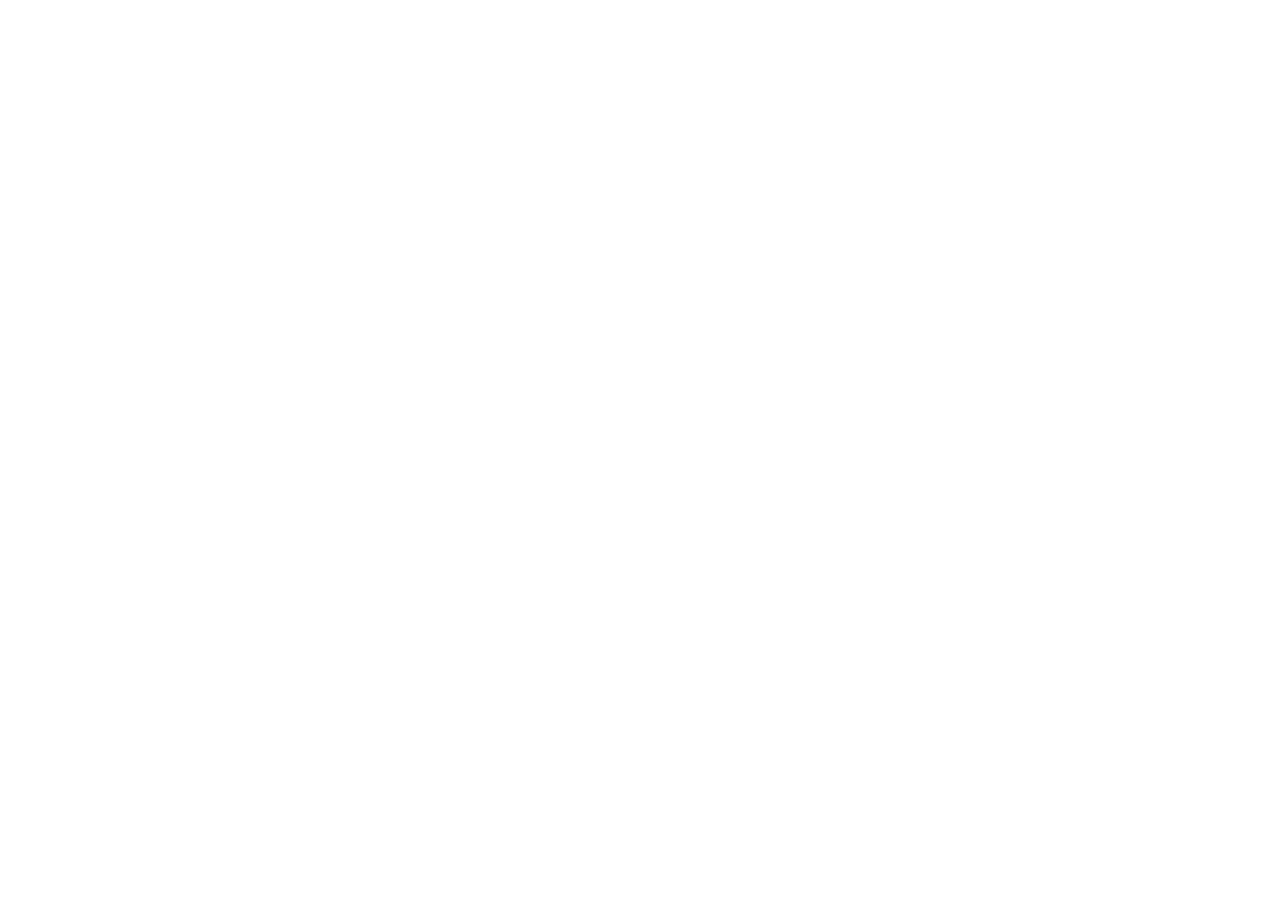
==== dmit-1530-assignment-1-start/index.html @ f0609edc "Linked stylesheets. Began Markup" ====
<!DOCTYPE html>
<html lang="en">
<head>
    <meta charset="UTF-8">
    <meta name="viewport" content="width=device-width, initial-scale=1.0">

    <!-- Additional Meta Information -->
    <meta name="Jason Villaflor" content="jvillaflor2 on Github">
    <meta name="description" content="">

    <title>Etudes</title>

    <!-- Stylesheets -->
     <link rel="stylesheet" href="css/reset.css">
     <link rel="stylesheet" href="css/styles.css">
</head>
<body>
    
</body>
</html>
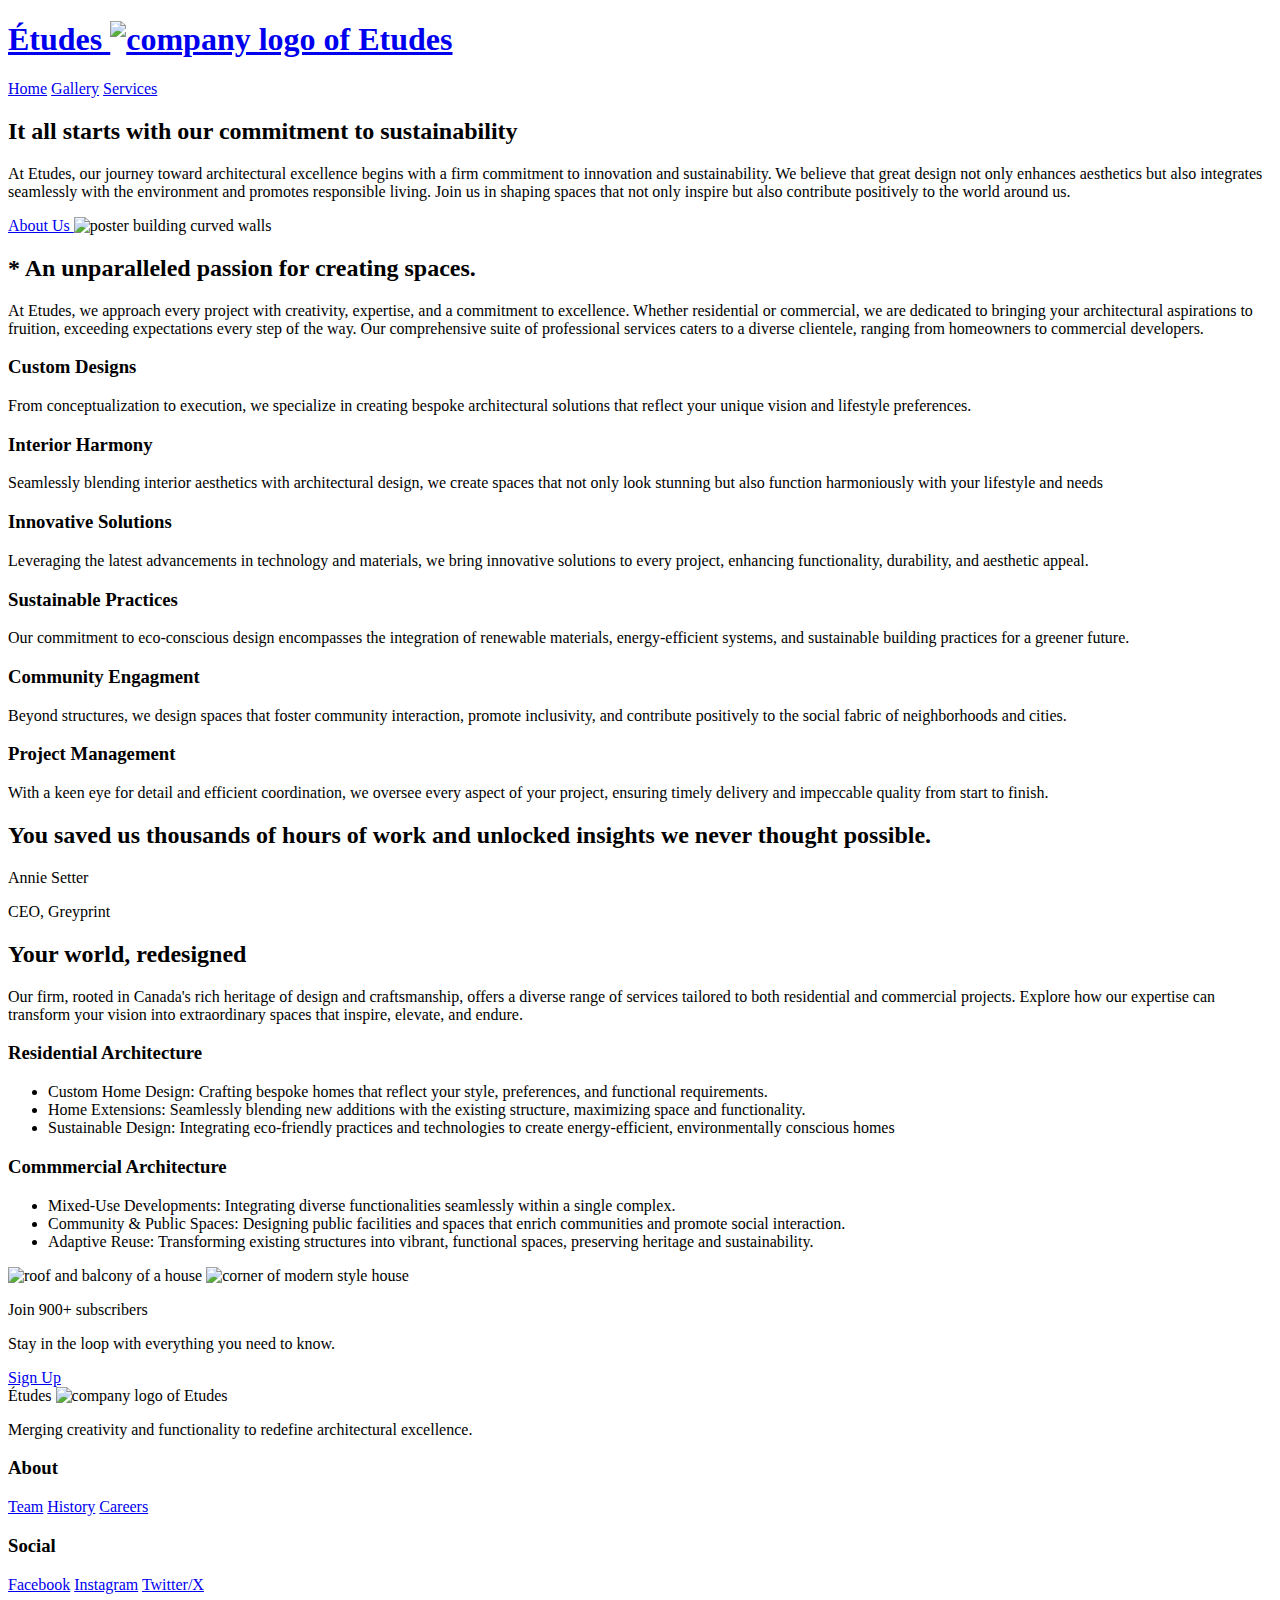
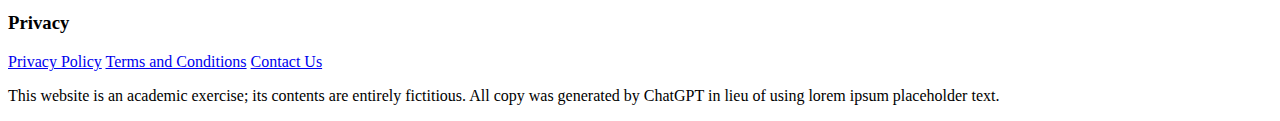
==== commit 4a805e1f: "Markup for index, started markup for gallery" ====
--- a/dmit-1530-assignment-1-start/index.html
+++ b/dmit-1530-assignment-1-start/index.html
@@ -3,6 +3,10 @@
 <head>
     <meta charset="UTF-8">
     <meta name="viewport" content="width=device-width, initial-scale=1.0">
+
+    <link rel="preconnect" href="https://fonts.googleapis.com">
+    <link rel="preconnect" href="https://fonts.gstatic.com" crossorigin>
+    <link href="https://fonts.googleapis.com/css2?family=Domine:wght@400..700&family=Libre+Baskerville:ital,wght@0,400;0,700;1,400&family=Open+Sans:ital,wght@0,300..800;1,300..800&display=swap" rel="stylesheet">
 
     <!-- Additional Meta Information -->
     <meta name="Jason Villaflor" content="jvillaflor2 on Github">
@@ -15,6 +19,134 @@
      <link rel="stylesheet" href="css/styles.css">
 </head>
 <body>
+    <header>
+        <h1>
+           <a href="index.html">
+             Études 
+            <img src="img/ix.png" alt="company logo of Etudes">
+        </a>
+        </h1>
+        <nav>
+            <a href="index.html">Home</a>
+            <a href="gallery.html">Gallery</a>
+            <a href="#">Services</a>
+        </nav>
+    </header>
+  <main>
+       <section>
+        <div>
+           
+                <h2>It all starts with our commitment to sustainability</h2>
+                <p>At Etudes, our journey toward architectural excellence begins with a firm commitment to innovation and sustainability. We believe that great design not only enhances aesthetics but also integrates seamlessly with the environment and promotes responsible living. Join us in shaping spaces that not only  inspire but also contribute positively to the world around us.</p>
+                <a class="btn" href= "#"> About Us </a>
+                <img src="img/vi.webp" alt="poster building curved walls">
+        </div>
+    </section>
+
+    <div>
+        <h2>*
+            An unparalleled passion for creating spaces.</h2>
+        <p>At Etudes, we approach every project with creativity, expertise, and a  commitment to excellence. Whether residential or commercial, we are  dedicated to bringing your architectural aspirations to fruition,  exceeding expectations every step of the way. Our comprehensive suite of professional services caters to a diverse clientele, ranging from homeowners to commercial developers.</p>
     
+    </div>
+    <section>
+        <div>
+            <h3>Custom Designs</h3>
+            <p>From conceptualization to execution, we specialize in creating bespoke  architectural solutions that reflect your unique vision and lifestyle  preferences.</p>
+        </div>
+        <div>
+            <h3>Interior Harmony</h3>
+            <p>Seamlessly blending interior aesthetics with architectural design, we  create spaces that not only look stunning but also function harmoniously  with your lifestyle and needs</p>
+        </div>
+        <div>
+            <h3>Innovative Solutions</h3>
+            <p>Leveraging the latest advancements in technology and materials, we bring  innovative solutions to every project, enhancing functionality,  durability, and aesthetic appeal.</p>
+        </div>
+        <div>
+            <h3>Sustainable Practices</h3>
+            <p>Our commitment to eco-conscious design encompasses the integration of  renewable materials, energy-efficient systems, and sustainable building  practices for a greener future.</p>
+        </div>
+        <div>
+            <h3>Community Engagment</h3>
+            <p>Beyond structures, we design spaces that foster community interaction,  promote inclusivity, and contribute positively to the social fabric of  neighborhoods and cities.</p>
+        </div>
+        <div>
+            <h3>Project Management</h3>
+            <p>With a keen eye for detail and efficient coordination, we oversee every  aspect of your project, ensuring timely delivery and impeccable quality  from start to finish.</p>
+        </div>     
+    </section>
+
+        <div>
+       <h2>You saved us thousands of hours of work and unlocked insights we never thought possible.</h2>
+       <p>Annie Setter</p>
+       <p>CEO, Greyprint</p>
+        </div>
+    
+        <section>
+            <div>
+                <h2>Your world, redesigned</h2>
+                <p>Our firm, rooted in Canada's rich heritage of design and craftsmanship, offers a diverse range of services tailored to both residential and  commercial projects. Explore how our expertise can transform your vision into extraordinary spaces that inspire, elevate, and endure.</p>
+            </div>
+            <div>
+                <h3>Residential Architecture</h3>
+                <ul>
+                    <li>Custom Home Design: Crafting bespoke homes that reflect your style, preferences, and functional requirements.</li>
+                    <li>Home Extensions: Seamlessly blending new additions with the existing structure, maximizing space and functionality.</li>
+                    <li>Sustainable Design: Integrating eco-friendly practices and technologies to create energy-efficient, environmentally conscious homes</li>
+                </ul>
+            </div>
+            <div>
+                <h3>Commmercial Architecture</h3>
+                <ul>
+                    <li>Mixed-Use Developments: Integrating diverse functionalities seamlessly within a single complex.</li>
+                    <li>Community & Public Spaces: Designing public facilities and spaces that enrich communities and promote social interaction.</li>
+                    <li>Adaptive Reuse: Transforming existing structures into vibrant, functional spaces, preserving heritage and sustainability.</li>
+                </ul>
+            </div>
+            <div>
+                <img src="img/iii.webp" alt="roof and balcony of a house">
+                <img src="img/ii.webp" alt="corner of modern style house">
+            </div>
+        </section>
+
+    <div>
+        <p>Join 900+ subscribers</p>
+        <p>Stay in the loop with everything you need to know.</p>
+        <a class="btn" href="#">Sign Up</a>
+    </div>
+  </main>
+  <footer>
+    Études <img src="img/ix.png" alt="company logo of Etudes">
+    <p>Merging creativity and functionality to redefine architectural excellence.</p>
+                <div>
+                    <div>
+                        <h3>About</h3>
+                        <div>
+                            <a href="#">Team</a>
+                            <a href="#">History</a>
+                            <a href="#">Careers</a>
+                        </div>
+                    </div>
+                    <div>
+                        <h3>Social</h3>
+                        <div>
+                            <a href="#">Facebook</a>
+                            <a href="#">Instagram</a>
+                            <a href="#">Twitter/X</a>
+                        </div>
+                    </div>
+                    <div>
+                        <h3>Privacy</h3>
+                        <div>
+                            <a href="#">Privacy Policy</a>
+                            <a href="#">Terms and Conditions</a>
+                            <a href="#">Contact Us</a>
+                        </div>
+                    </div>
+                </div>
+        <div> 
+            <p>This website is an academic exercise; its contents are entirely fictitious. All copy was generated by ChatGPT in lieu of using lorem ipsum placeholder text.</p>
+        </div>
+  </footer>
 </body>
 </html>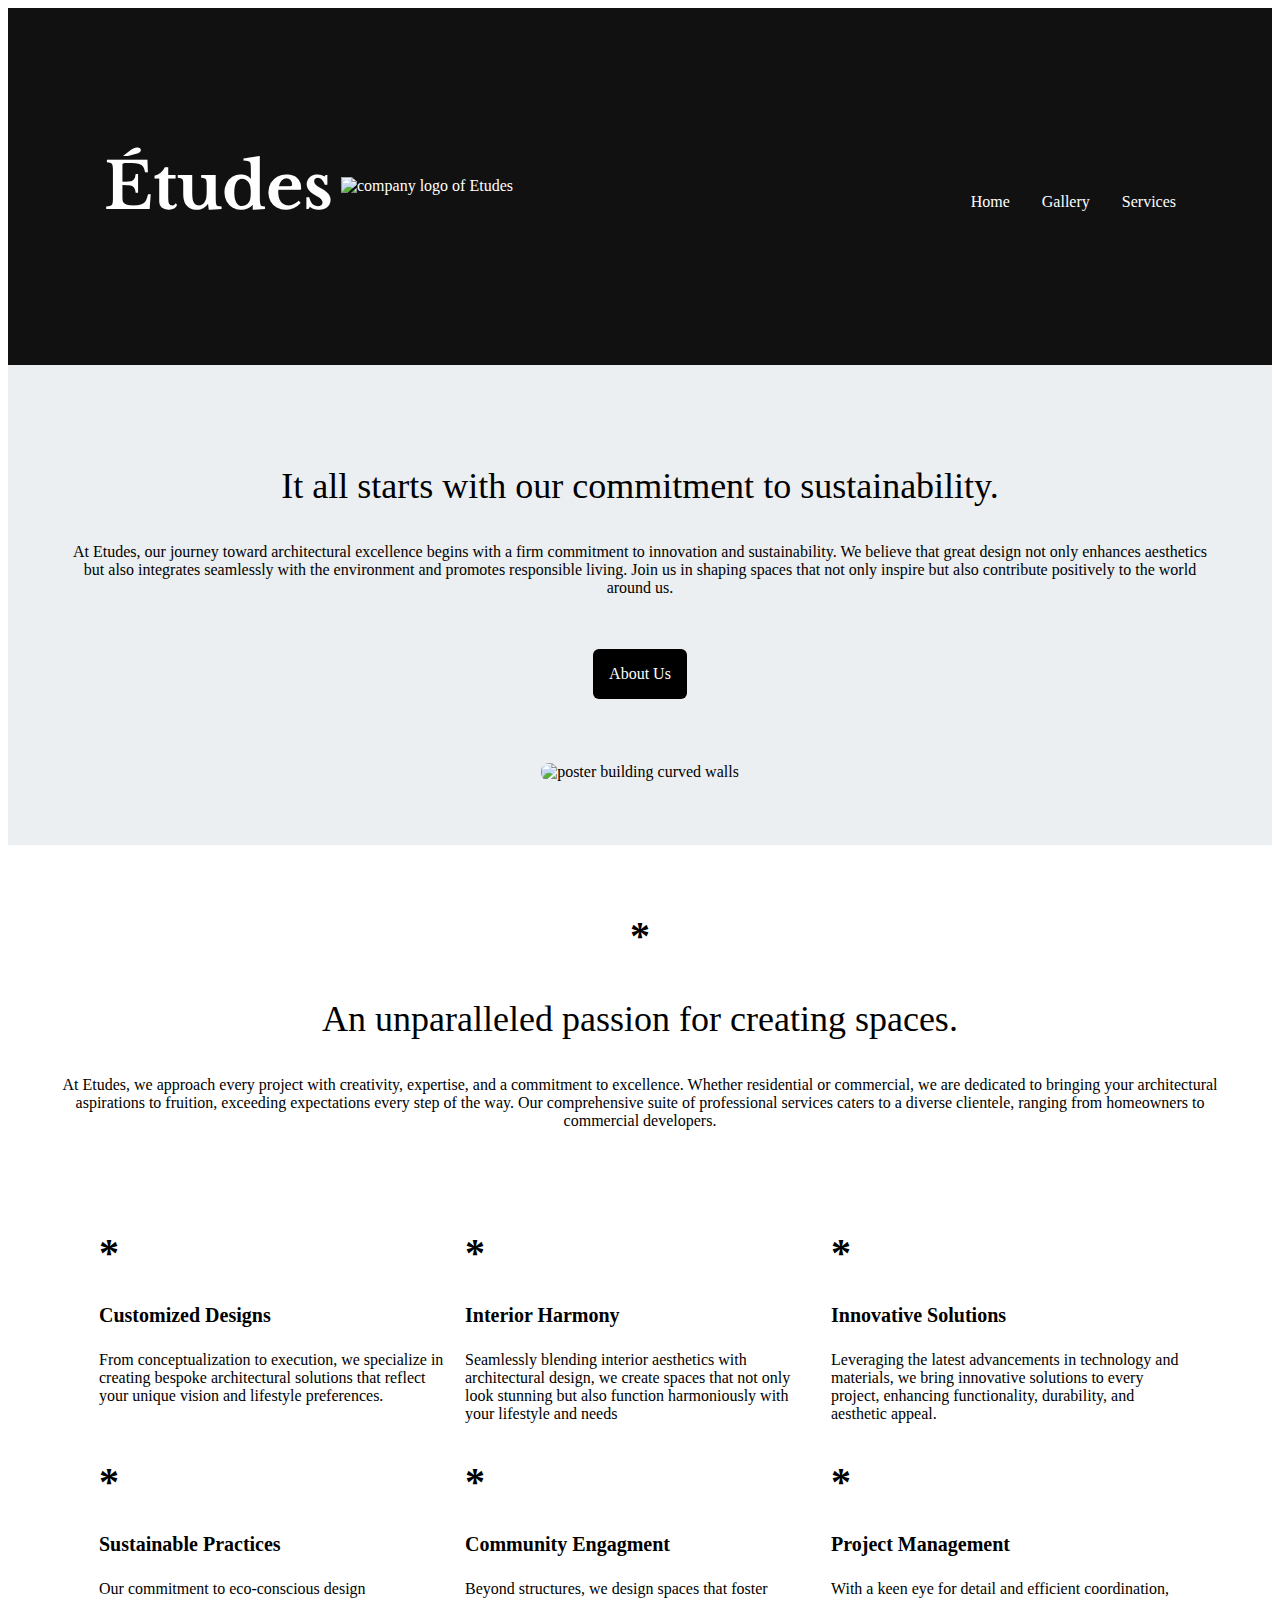
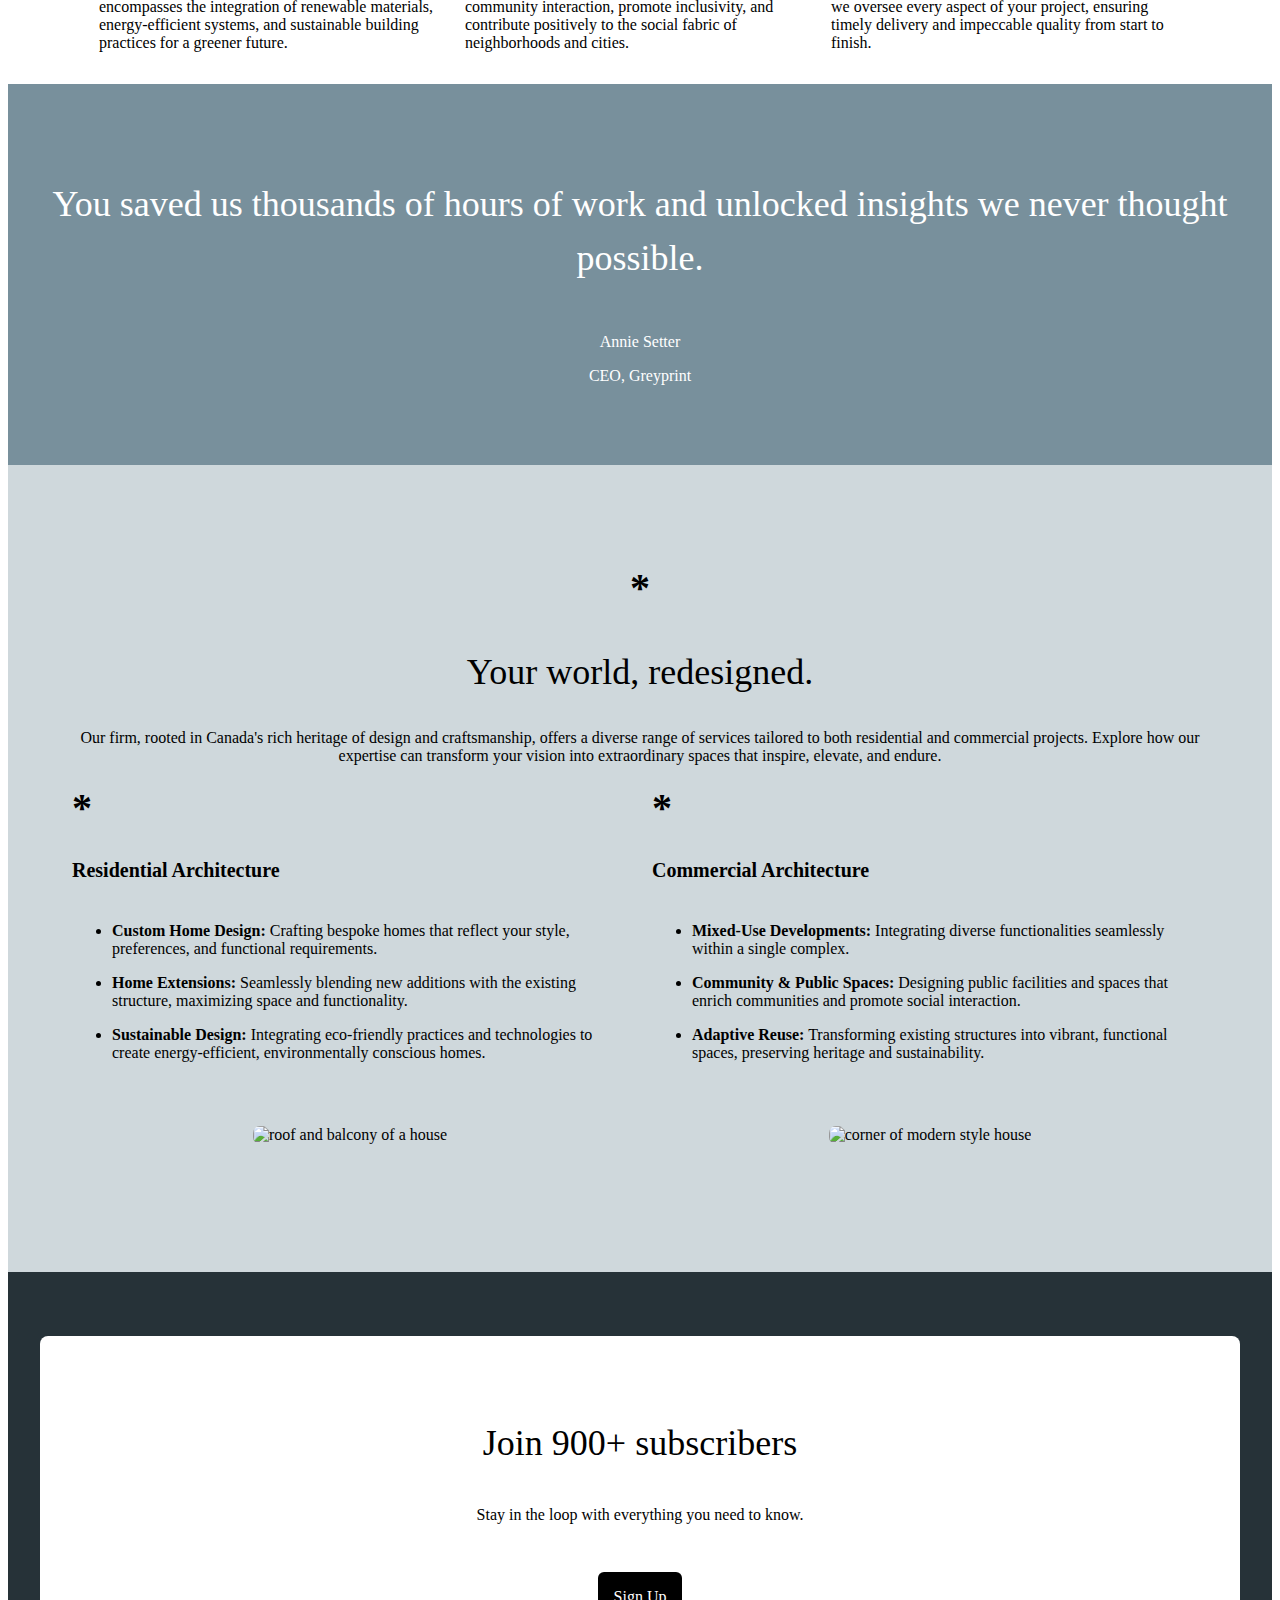
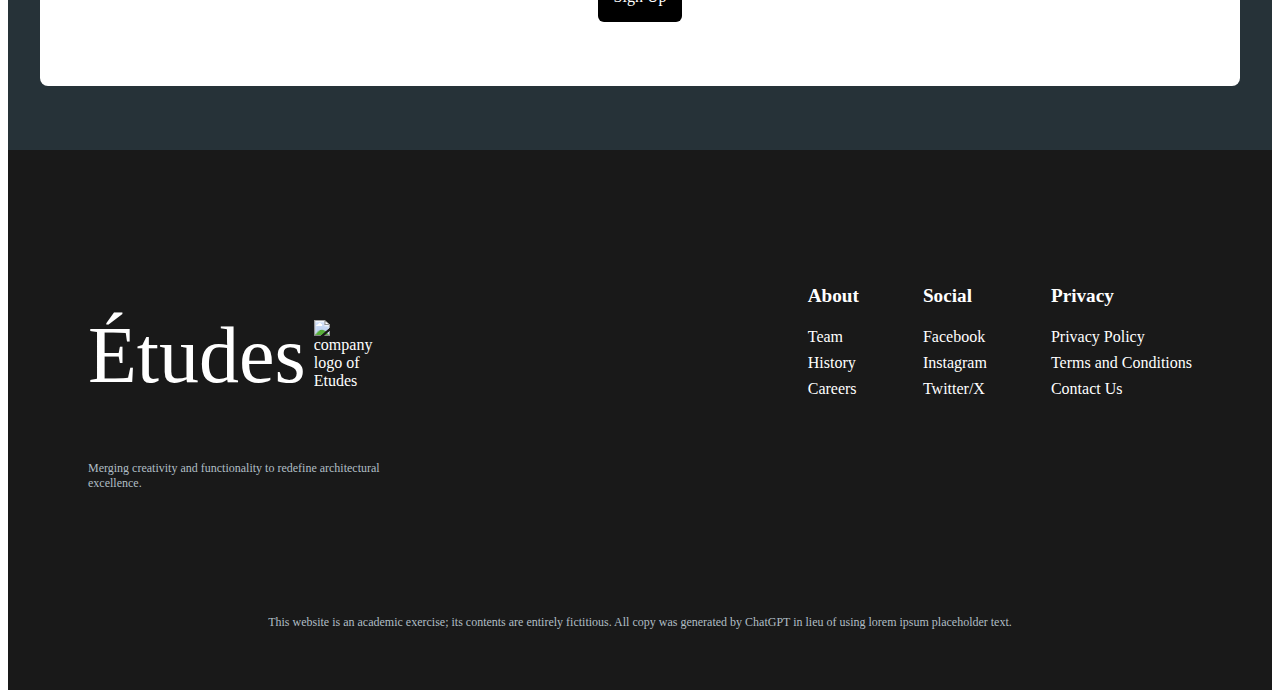
==== commit 1b7d45b0: "still working on  styling for Gallery page" ====
--- a/dmit-1530-assignment-1-start/index.html
+++ b/dmit-1530-assignment-1-start/index.html
@@ -20,133 +20,177 @@
 </head>
 <body>
     <header>
-        <h1>
-           <a href="index.html">
-             Études 
-            <img src="img/ix.png" alt="company logo of Etudes">
-        </a>
-        </h1>
-        <nav>
-            <a href="index.html">Home</a>
-            <a href="gallery.html">Gallery</a>
-            <a href="#">Services</a>
-        </nav>
+        <div class="container header-container">
+            <div class="logo-container">
+                    <h1>Études</h1>
+                    <a href="index.html">
+                    <img src="img/ix.png" alt="company logo of Etudes">
+                </a>
+            </div>
+            <nav class="flex-container">
+                <a href="index.html">Home</a>
+                <a href="gallery.html">Gallery</a>
+                <a href="#">Services</a>
+            </nav>
+        </div>
     </header>
-  <main>
-       <section>
-        <div>
+  <main class = "mainpage-content">
+       <section class="grey-bg">
+        <div class="info">
            
-                <h2>It all starts with our commitment to sustainability</h2>
-                <p>At Etudes, our journey toward architectural excellence begins with a firm commitment to innovation and sustainability. We believe that great design not only enhances aesthetics but also integrates seamlessly with the environment and promotes responsible living. Join us in shaping spaces that not only  inspire but also contribute positively to the world around us.</p>
-                <a class="btn" href= "#"> About Us </a>
+                <div class="container">
+                    <h2>It all starts with our commitment to sustainability.</h2>
+                    <p>At Etudes, our journey toward architectural excellence begins with a firm commitment to innovation and sustainability. We believe that great design not only enhances aesthetics but also integrates seamlessly with the environment and promotes responsible living. Join us in shaping spaces that not only  inspire but also contribute positively to the world around us.</p>
+                    <a class="btn" href= "#"> About Us </a>
+                    
+                </div>
                 <img src="img/vi.webp" alt="poster building curved walls">
         </div>
     </section>
+    <section>
 
-    <div>
-        <h2>*
-            An unparalleled passion for creating spaces.</h2>
+     <div class="container">
+        <div class="company-info"></div>
+        <span>*</span> 
+        <h2>An unparalleled passion for creating spaces.</h2>
         <p>At Etudes, we approach every project with creativity, expertise, and a  commitment to excellence. Whether residential or commercial, we are  dedicated to bringing your architectural aspirations to fruition,  exceeding expectations every step of the way. Our comprehensive suite of professional services caters to a diverse clientele, ranging from homeowners to commercial developers.</p>
-    
-    </div>
-    <section>
-        <div>
-            <h3>Custom Designs</h3>
-            <p>From conceptualization to execution, we specialize in creating bespoke  architectural solutions that reflect your unique vision and lifestyle  preferences.</p>
         </div>
-        <div>
+        <div class="info-list">
+            <div>
+            <span>*</span>
+            <h3>Customized Designs</h3>
+            <p>From conceptualization to execution, we specialize in creating bespoke  architectural solutions that reflect your unique vision and lifestyle preferences.</p>
+            </div>
+
+            <div>
+            <span>*</span>
             <h3>Interior Harmony</h3>
             <p>Seamlessly blending interior aesthetics with architectural design, we  create spaces that not only look stunning but also function harmoniously  with your lifestyle and needs</p>
-        </div>
-        <div>
+            </div>
+
+            <div>
+            <span>*</span>
             <h3>Innovative Solutions</h3>
             <p>Leveraging the latest advancements in technology and materials, we bring  innovative solutions to every project, enhancing functionality,  durability, and aesthetic appeal.</p>
-        </div>
-        <div>
+            </div>
+
+            <div>
+            <span>*</span>
             <h3>Sustainable Practices</h3>
             <p>Our commitment to eco-conscious design encompasses the integration of  renewable materials, energy-efficient systems, and sustainable building  practices for a greener future.</p>
-        </div>
-        <div>
+            </div>
+
+            <div>
+            <span>*</span>
             <h3>Community Engagment</h3>
             <p>Beyond structures, we design spaces that foster community interaction,  promote inclusivity, and contribute positively to the social fabric of  neighborhoods and cities.</p>
-        </div>
-        <div>
+            </div>
+
+            <div>
+            <span>*</span>    
             <h3>Project Management</h3>
             <p>With a keen eye for detail and efficient coordination, we oversee every  aspect of your project, ensuring timely delivery and impeccable quality  from start to finish.</p>
-        </div>     
+            </div>   
+
+        </div>  
     </section>
 
-        <div>
-       <h2>You saved us thousands of hours of work and unlocked insights we never thought possible.</h2>
-       <p>Annie Setter</p>
-       <p>CEO, Greyprint</p>
+       <div class="quote blue-background">
+        <blockquote class="container">
+        <h2>You saved us thousands of hours of work and unlocked insights we never thought possible.</h2>
+            <div class ="ceo-quote">
+            <p>Annie Setter</p>
+            <p>CEO, Greyprint</p>
+            </div>
+        </blockquote>    
+       </div>
+    
+       <section class="architecture darkgrey-bg">
+            <div class="container">
+                <div>
+                    <span>*</span>
+                    <h2>Your world, redesigned.</h2>
+                    <p>Our firm, rooted in Canada's rich heritage of design and craftsmanship, offers a diverse range of services tailored to both residential and commercial projects. Explore how our expertise can transform your vision into extraordinary spaces that inspire, elevate, and endure.</p>
+                </div>
+            
+    
+                <div class="lg-flex">    
+                <div class="residential md-flex">
+                        <div>
+                            <span>*</span>
+                            <h3>Residential Architecture</h3>
+                            <ul>
+                                <li><strong>Custom Home Design:</strong> Crafting bespoke homes that reflect your style, preferences, and functional requirements.</li>
+                                <li><strong>Home Extensions:</strong> Seamlessly blending new additions with the existing structure, maximizing space and functionality.</li>
+                                <li><strong>Sustainable Design:</strong> Integrating eco-friendly practices and technologies to create energy-efficient, environmentally conscious homes.</li>
+                            </ul>
+                        </div>
+                    <img src="img/iii.webp" alt="roof and balcony of a house">
+                </div>
+    
+                <div class="commercial md-flex">
+                    <div>
+                        <span>*</span>
+                        <h3>Commercial Architecture</h3>
+                        <ul>
+                            <li><strong>Mixed-Use Developments:</strong> Integrating diverse functionalities seamlessly within a single complex.</li>
+                            <li><strong>Community & Public Spaces:</strong> Designing public facilities and spaces that enrich communities and promote social interaction.</li>
+                            <li><strong>Adaptive Reuse:</strong> Transforming existing structures into vibrant, functional spaces, preserving heritage and sustainability.</li>
+                        </ul>
+                    </div>
+                    <img src="img/ii.webp" alt="corner of modern style house">
+                </div>
+            </div>
         </div>
-    
-        <section>
-            <div>
-                <h2>Your world, redesigned</h2>
-                <p>Our firm, rooted in Canada's rich heritage of design and craftsmanship, offers a diverse range of services tailored to both residential and  commercial projects. Explore how our expertise can transform your vision into extraordinary spaces that inspire, elevate, and endure.</p>
+    </section>
+
+    <div class="cta-container grey-dark-blue-bg">
+        <div class="container">
+            <div class="cta">
+                <p>Join 900+ subscribers</p>
+                <p>Stay in the loop with everything you need to know.</p>
+                <a class="btn" href="#">Sign Up</a>
             </div>
-            <div>
-                <h3>Residential Architecture</h3>
-                <ul>
-                    <li>Custom Home Design: Crafting bespoke homes that reflect your style, preferences, and functional requirements.</li>
-                    <li>Home Extensions: Seamlessly blending new additions with the existing structure, maximizing space and functionality.</li>
-                    <li>Sustainable Design: Integrating eco-friendly practices and technologies to create energy-efficient, environmentally conscious homes</li>
-                </ul>
-            </div>
-            <div>
-                <h3>Commmercial Architecture</h3>
-                <ul>
-                    <li>Mixed-Use Developments: Integrating diverse functionalities seamlessly within a single complex.</li>
-                    <li>Community & Public Spaces: Designing public facilities and spaces that enrich communities and promote social interaction.</li>
-                    <li>Adaptive Reuse: Transforming existing structures into vibrant, functional spaces, preserving heritage and sustainability.</li>
-                </ul>
-            </div>
-            <div>
-                <img src="img/iii.webp" alt="roof and balcony of a house">
-                <img src="img/ii.webp" alt="corner of modern style house">
-            </div>
-        </section>
-
-    <div>
-        <p>Join 900+ subscribers</p>
-        <p>Stay in the loop with everything you need to know.</p>
-        <a class="btn" href="#">Sign Up</a>
+        </div>
     </div>
   </main>
-  <footer>
-    Études <img src="img/ix.png" alt="company logo of Etudes">
-    <p>Merging creativity and functionality to redefine architectural excellence.</p>
-                <div>
-                    <div>
-                        <h3>About</h3>
-                        <div>
-                            <a href="#">Team</a>
-                            <a href="#">History</a>
-                            <a href="#">Careers</a>
-                        </div>
-                    </div>
-                    <div>
-                        <h3>Social</h3>
-                        <div>
-                            <a href="#">Facebook</a>
-                            <a href="#">Instagram</a>
-                            <a href="#">Twitter/X</a>
-                        </div>
-                    </div>
-                    <div>
-                        <h3>Privacy</h3>
-                        <div>
-                            <a href="#">Privacy Policy</a>
-                            <a href="#">Terms and Conditions</a>
-                            <a href="#">Contact Us</a>
-                        </div>
-                    </div>
-                </div>
-        <div> 
-            <p>This website is an academic exercise; its contents are entirely fictitious. All copy was generated by ChatGPT in lieu of using lorem ipsum placeholder text.</p>
+  <footer class="footer">
+    <div class="container footer-container">
+
+        <div class="footer-brand">
+            <div class="logo-container">
+                <h2>Études</h2>
+                <img src="img/ix.png" alt="company logo of Etudes">
+            </div>
+            <p>Merging creativity and functionality to redefine architectural excellence.</p>
         </div>
-  </footer>
+
+        <div class="footer-links">
+            <div class="footer-column">
+                <h3>About</h3>
+                <a href="#">Team</a>
+                <a href="#">History</a>
+                <a href="#">Careers</a>
+            </div>
+            <div class="footer-column">
+                <h3>Social</h3>
+                <a href="#">Facebook</a>
+                <a href="#">Instagram</a>
+                <a href="#">Twitter/X</a>
+            </div>
+            <div class="footer-column">
+                <h3>Privacy</h3>
+                <a href="#">Privacy Policy</a>
+                <a href="#">Terms and Conditions</a>
+                <a href="#">Contact Us</a>
+            </div>
+        </div>
+    </div>
+
+    <div class="footer-disclaimer">
+        <p>This website is an academic exercise; its contents are entirely fictitious. 
+        All copy was generated by ChatGPT in lieu of using lorem ipsum placeholder text.</p>
+    </div>
+</footer>
 </body>
 </html>--- a/dmit-1530-assignment-1-start/css/styles.css
+++ b/dmit-1530-assignment-1-start/css/styles.css
@@ -0,0 +1,350 @@
+:root {
+    --blue-grey-50: #ECEFF1;
+    --blue-grey-100: #CFD8DC;
+    --blue-grey-200: #B0BEC5;
+    --blue-grey-800: #78909C;
+    --blue-grey-900: #263238;
+}
+
+body {
+    color: #000;
+    text-align: center; 
+}
+
+header, footer {
+    color: #fff;
+    padding: 2rem 4rem;   
+}
+header{
+    background-color: #111111;
+}
+header img,
+footer img {
+    max-height: 5rem;
+    margin: 0 auto;
+    border-radius: 0;
+}
+
+img {
+    border-radius: 7px;
+}
+
+li {
+    list-style-type: disc;
+    list-style-position: outside;
+    padding: 1rem 0 0 0;
+}
+
+nav {
+    justify-content: center;
+    gap: 2rem;
+    margin-top: 2rem;
+}
+
+.btn {
+    display: inline-block;
+    background-color: black;
+    padding: 1rem;
+    border-radius: 6px;
+}
+
+/* ========== UTILITY CLASSES ========== */
+.container {
+    margin: 0 auto;
+    max-width: 1200px;
+    padding: 4rem 2rem;
+}
+.header-container {
+    display: flex;
+    justify-content: space-between;
+    align-items: center;
+    max-width: 1200px;
+    margin: 0 auto;
+}
+.logo-container {
+    display: flex;
+    align-items: center;
+    gap: 0.5rem;
+    flex-wrap: nowrap;
+    justify-content: flex-start;
+}
+
+.logo-container h1 {
+    font-family: 'Libre Baskerville', serif;
+    font-size: 4rem; 
+    white-space: nowrap;
+}
+
+.flex-container {
+    display: flex;
+}
+
+.grey-bg {
+    background-color: var(--blue-grey-50);
+}
+
+.darkgrey-bg {
+    background-color: var(--blue-grey-100);
+}
+
+.grey-dark-blue-bg {
+    background-color: var(--blue-grey-900);
+}
+
+.blue-background {
+    background-color: var(--blue-grey-800);
+}
+
+/* ========== TYPOGRAPHY ========== */
+a {
+    text-decoration: none;
+    color: white;
+}
+
+h2,
+blockquote > p,
+.cta p:first-child {
+    font-family: Georgia, 'Times New Roman', Times, serif;
+    font-size: 2.25rem;
+    font-weight: 400;
+    line-height: 3.375rem;
+}
+
+h3 {
+    font-size: 1.25rem;
+    line-height: 1.915rem;
+    font-weight: 700;
+    
+}
+
+span {
+    font-size: 2.5rem;
+    font-weight: 700;
+    line-height: 3.375rem;
+}
+
+footer p {
+    color: var(--blue-grey-200);
+    font-size: 0.75rem;
+}
+
+/* ========== HOME PAGE ========== */
+.mainpage-content {
+    text-align: center;
+}
+.info {
+    max-width: 100%;
+    padding: 0 2rem;
+    text-align: center;
+}
+
+.info p {
+    margin-top: 1rem;
+}
+
+.info img {
+    width: 100%;
+    max-width: 1200px;
+    border-radius: 8px;
+    margin-bottom: 4rem;
+
+}
+
+.info .btn {
+    margin: 2.25rem 0 0 0;
+}
+
+.company-info p {
+    margin-top: 2rem;
+
+}
+
+
+.company-info div {
+    text-align: center;
+    max-width: 800px;
+    margin: 0 auto 1rem auto;
+}
+
+/* ========== INFO LIST  ========== */
+.info-list {
+    display: flex;
+    flex-wrap: wrap;
+    justify-content: center;
+    gap: 1rem;
+    max-width: 1200px;
+    margin: 1rem auto;
+    text-align: left;
+}
+
+.info-list div {
+    flex: 1 1 calc(33.333% - 2rem);
+    max-width: 350px;
+
+}
+
+/* ========== QUOTE SECTION ========== */
+
+.ceo-quote {
+    margin-top: 3rem;
+}
+
+.ceo-quote p:last-child {
+    margin-top: 1rem;
+}
+.quote {
+    color: white;
+}
+
+/* ========== ARCHITECTURE SECTION ========== */
+.architecture {
+    text-align:center;
+    padding: 2rem 2rem 4rem;
+    background-color: var(--blue-grey-100);
+}
+
+.architecture p {
+    margin-top: 1.5rem;
+}
+
+.architecture img {
+    margin-top: 3rem;
+}
+
+/* ========== RESIDENTIAL & COMMERCIAL SECTIONS (FIXED LAYOUT) ========== */
+
+.residential div,
+    .residential img,
+    .commercial div,
+    .commercial img {
+        width: 100%;
+    }
+.residential div,
+.commercial div {
+    text-align: left;
+}
+
+
+.commercial img {
+     order: -1;
+}
+
+/* ========== CALL TO ACTION (CTA) SECTION ========== */
+.cta {
+    background-color: white;
+    border-radius: 8px;
+    padding: 4rem 1rem;
+}
+
+.cta p {
+    margin-top: 1rem;
+}
+
+.cta .btn {
+    margin-top: 2rem;
+}
+.footer {
+    background-color: #191919;
+    color: white;
+    padding: 3rem ;
+}
+
+.footer-container {
+    display: flex;
+    justify-content: space-between;
+    align-items: flex-start;
+    max-width: 1200px;
+    margin: 0 auto;
+    flex-wrap: wrap;
+}
+
+
+/* Left Section: Logo & Description */
+.footer-brand {
+    max-width: 300px;
+    text-align: left;
+}
+
+.footer-brand h2 {
+    font-size: 5rem;
+
+}
+
+.footer-brand img {
+    display: block;
+    max-width: 100px;
+    margin: 1rem 0;
+}
+
+/* Right Section: Footer Links */
+.footer-links {
+    display: flex;
+    gap: 4rem;
+}
+
+.footer-column {
+    display: flex;
+    flex-direction: column;
+    text-align: left;
+}
+
+.footer-column h3 {
+    font-size: 1.2rem;
+    margin-bottom: 1rem;
+}
+
+.footer-column a {
+    color: white;
+    text-decoration: none;
+    font-size: 1rem;
+    margin-bottom: 0.5rem;
+}
+
+.footer-column a:hover {
+    text-decoration: underline;
+}
+
+/* Bottom Section: Disclaimer */
+.footer-disclaimer {
+    text-align: center;
+    font-size: 0.85rem;
+    color: var(--blue-grey-200);
+    max-width: 800px;
+    margin: 3rem auto 0;
+}
+
+
+
+/* ========== MEDIA QUERIES ========== */
+
+
+@media screen and (min-width: 1000px) {
+   
+    .lg-flex {
+        display: flex;
+        column-gap: 1.5rem;
+    }
+
+ 
+    .residential.md-flex,
+    .commercial.md-flex {
+        flex-direction: column;
+    }
+
+    .residential,
+    .commercial {
+        width: 100%;
+    }
+
+
+    .commercial img {
+        order: 0;
+    }
+}
+@media screen and (max-width: 768px) {
+    h2 {
+        font-size: 1.75rem; 
+        line-height: 2.5rem;
+    }
+    
+}